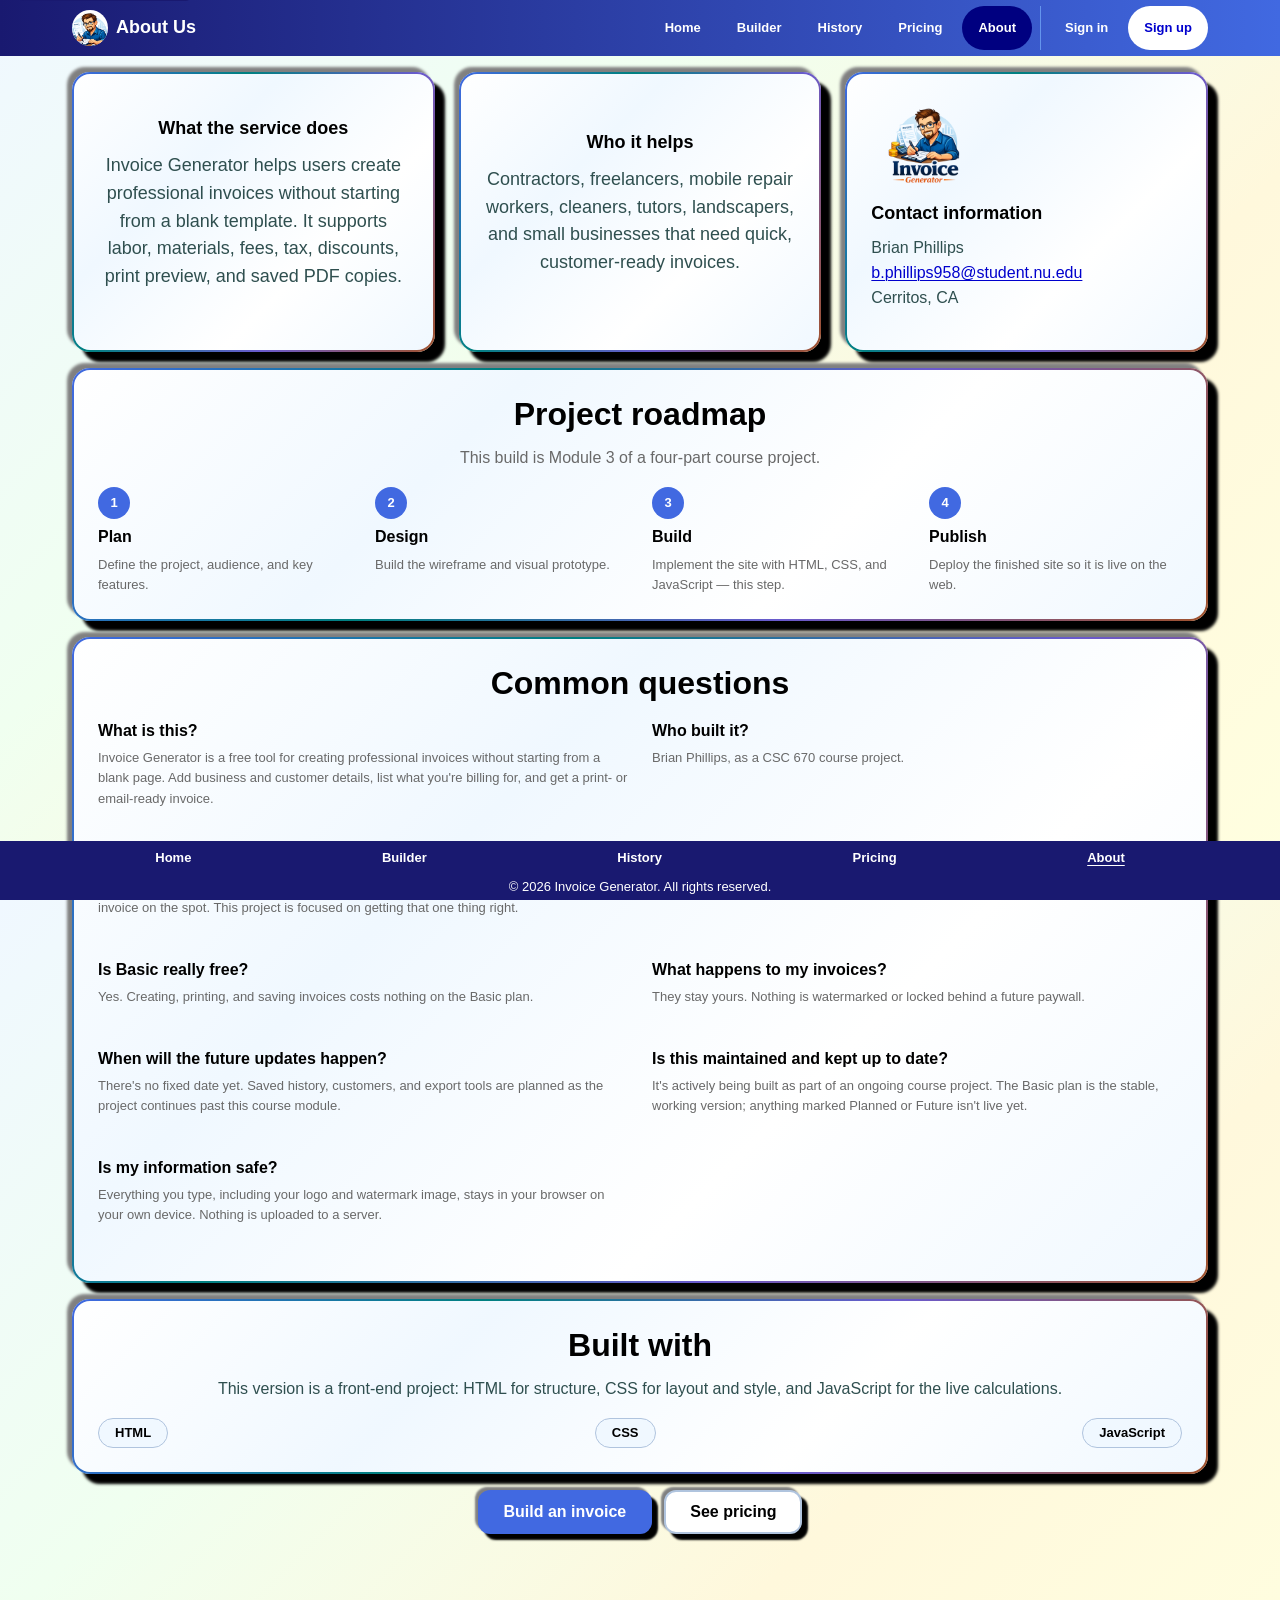
==== about.html @ 306b3587 "Initial project upload" ====
<!DOCTYPE html>
<html lang="en">
<head>
  <meta charset="UTF-8">
  <meta name="viewport" content="width=device-width, initial-scale=1.0">
  <link rel="icon" type="image/png" sizes="32x32" href="assets/favicon-32.png">
  <link rel="apple-touch-icon" sizes="180x180" href="assets/favicon-180.png">
  <title>About | Invoice Generator</title>
  <meta name="description" content="What Invoice Generator does, who it helps, and how this class project is organized.">
  <link rel="stylesheet" href="styles/variables.css">
  <link rel="stylesheet" href="styles/base.css">
  <link rel="stylesheet" href="styles/layout.css">
  <link rel="stylesheet" href="styles/components.css">
  <link rel="stylesheet" href="styles/about.css">
  <link rel="stylesheet" href="styles/print.css" media="print">
</head>
<body>
  <a class="skip-link" href="#main-content">Skip to main content</a>

  <header class="site-header">
    <div class="site-header__bar">
      <a class="site-header__brand" href="index.html"><img src="assets/logo-icon.png" alt="" class="site-header__brand-icon">About Us</a>
      <button type="button" class="nav-toggle" aria-expanded="false" aria-controls="primary-navigation">
        <span class="visually-hidden">Menu</span>
        <span class="nav-toggle__icon" aria-hidden="true"></span>
      </button>
      <nav class="primary-nav" id="primary-navigation" aria-label="Primary">
        <ul class="primary-nav__list">
          <li><a href="index.html">Home</a></li>
          <li><a href="builder.html">Builder</a></li>
          <li><a href="history.html">History</a></li>
          <li><a href="pricing.html">Pricing</a></li>
          <li><a href="about.html" aria-current="page">About</a></li>
          <li class="primary-nav__divider" aria-hidden="true"></li>
          <li><a href="sign-in.html">Sign in</a></li>
          <li><a href="sign-up.html" class="primary-nav__signup">Sign up</a></li>
        </ul>
      </nav>
    </div>
  </header>

  <main class="page-main" id="main-content">
    <div class="container">
      
      <section class="page-section" aria-labelledby="info-heading">
        <h2 class="visually-hidden" id="info-heading">Project details</h2>
        <div class="grid grid--3">
          <div class="card info-card--fill">
            <h3>What the service does</h3>
            <p>Invoice Generator helps users create professional invoices without starting from a blank template. It supports labor, materials, fees, tax, discounts, print preview, and saved PDF copies.</p>
          </div>
          <div class="card info-card--fill">
            <h3>Who it helps</h3>
            <p>Contractors, freelancers, mobile repair workers, cleaners, tutors, landscapers, and small businesses that need quick, customer-ready invoices.</p>
          </div>
          <div class="card">
            <img src="assets/logo-full.png" alt="Invoice Generator" class="about-logo about-logo--in-card">
            <h3>Contact information</h3>
            <p>Brian Phillips<br>
            <a href="mailto:b.phillips958@student.nu.edu">b.phillips958@student.nu.edu</a><br>
            Cerritos, CA</p>
          </div>
        </div>
      </section>

      <section class="page-section" aria-labelledby="roadmap-heading">
        <div class="card">
          <h2 id="roadmap-heading" class="u-text-center">Project roadmap</h2>
          <p class="card__lede u-text-center">This build is Module 3 of a four-part course project.</p>
          <ol class="roadmap">
            <li class="roadmap__item">
              <span class="roadmap__number" aria-hidden="true">1</span>
              <h3 class="roadmap__title">Plan</h3>
              <p class="roadmap__desc">Define the project, audience, and key features.</p>
            </li>
            <li class="roadmap__item">
              <span class="roadmap__number" aria-hidden="true">2</span>
              <h3 class="roadmap__title">Design</h3>
              <p class="roadmap__desc">Build the wireframe and visual prototype.</p>
            </li>
            <li class="roadmap__item is-current">
              <span class="roadmap__number" aria-hidden="true">3</span>
              <h3 class="roadmap__title">Build</h3>
              <p class="roadmap__desc">Implement the site with HTML, CSS, and JavaScript &mdash; this step.</p>
            </li>
            <li class="roadmap__item">
              <span class="roadmap__number" aria-hidden="true">4</span>
              <h3 class="roadmap__title">Publish</h3>
              <p class="roadmap__desc">Deploy the finished site so it is live on the web.</p>
            </li>
          </ol>
        </div>
      </section>

      <section class="page-section" aria-labelledby="faq-heading">
        <div class="card">
          <h2 id="faq-heading" class="u-text-center">Common questions</h2>
          <dl class="faq-grid">
            <div class="faq-item">
              <dt>What is this?</dt>
              <dd>Invoice Generator is a free tool for creating professional invoices without starting from a blank page. Add business and customer details, list what you're billing for, and get a print- or email-ready invoice.</dd>
            </div>
            <div class="faq-item">
              <dt>Who built it?</dt>
              <dd>Brian Phillips, as a CSC 670 course project.</dd>
            </div>
            <div class="faq-item">
              <dt>Why?</dt>
              <dd>Contractors and freelancers often don't have a fast, no-fuss way to put together a clean invoice on the spot. This project is focused on getting that one thing right.</dd>
            </div>
            <div class="faq-item">
              <dt>Can I switch plans later?</dt>
              <dd>Yes. Professional and Business become available to switch into as soon as they launch.</dd>
            </div>
            <div class="faq-item">
              <dt>Is Basic really free?</dt>
              <dd>Yes. Creating, printing, and saving invoices costs nothing on the Basic plan.</dd>
            </div>
            <div class="faq-item">
              <dt>What happens to my invoices?</dt>
              <dd>They stay yours. Nothing is watermarked or locked behind a future paywall.</dd>
            </div>
            <div class="faq-item">
              <dt>When will the future updates happen?</dt>
              <dd>There's no fixed date yet. Saved history, customers, and export tools are planned as the project continues past this course module.</dd>
            </div>
            <div class="faq-item">
              <dt>Is this maintained and kept up to date?</dt>
              <dd>It's actively being built as part of an ongoing course project. The Basic plan is the stable, working version; anything marked Planned or Future isn't live yet.</dd>
            </div>
            <div class="faq-item">
              <dt>Is my information safe?</dt>
              <dd>Everything you type, including your logo and watermark image, stays in your browser on your own device. Nothing is uploaded to a server.</dd>
            </div>
          </dl>
        </div>
      </section>

      <section class="page-section" aria-labelledby="tech-heading">
        <div class="card">
          <h2 id="tech-heading" class="u-text-center">Built with</h2>
          <p class="u-text-center">This version is a front-end project: HTML for structure, CSS for layout and style, and JavaScript for the live calculations.</p>
          <ul class="chip-list chip-list--spread tech-chip-list">
            <li class="chip">HTML</li>
            <li class="chip">CSS</li>
            <li class="chip">JavaScript</li>
          </ul>
        </div>
      </section>

      <section class="page-section" aria-labelledby="about-cta-heading">
        <h2 class="visually-hidden" id="about-cta-heading">Get started</h2>
        <div class="button-row button-row--center">
          <a class="button button--primary" href="builder.html">Build an invoice</a>
          <a class="button button--secondary" href="pricing.html">See pricing</a>
        </div>
      </section>
    </div>
  </main>

  <footer class="site-footer">
    <nav class="site-footer__nav" aria-label="Footer">
      <ul class="site-footer__list">
        <li><a href="index.html">Home</a></li>
        <li><a href="builder.html">Builder</a></li>
        <li><a href="history.html">History</a></li>
        <li><a href="pricing.html">Pricing</a></li>
        <li><a href="about.html" aria-current="page">About</a></li>
      </ul>
    </nav>
    <p class="site-footer__copyright">&copy; 2026 Invoice Generator. All rights reserved.</p>
  </footer>

  <script src="scripts/common.js" defer></script>
</body>
</html>
---- styles/variables.css ----
/*
  Design tokens for the Invoice Generator site.
  Every color value below is a CSS named color on purpose, per project
  requirements. Nothing else in the CSS should hardcode a color directly;
  it should reach for one of these variables instead.
*/

:root {
  /* surfaces */
  --color-page-background: white;
  --gradient-page-background: linear-gradient(135deg, aliceblue, honeydew, cornsilk, lightyellow);
  --color-surface: white;
  --color-surface-tint: aliceblue;
  --color-surface-muted: whitesmoke;

  /* borders and dividers */
  --color-border: lightsteelblue;
  --color-border-strong: cornflowerblue;
  --color-divider: gainsboro;

  /* text */
  --color-text-heading: black;
  --color-text-body: darkslategray;
  --color-text-muted: dimgray;
  --color-text-on-dark: white;
  --color-text-link: mediumblue;

  /* brand */
  --color-brand-primary: royalblue;
  --color-brand-primary-strong: mediumblue;
  --color-brand-primary-dark: navy;
  --color-brand-primary-darkest: midnightblue;

  /* accents, one per feature area so meaning stays consistent site-wide */
  --color-accent-teal: teal;
  --color-accent-green: seagreen;
  --color-accent-purple: slateblue;

  /* status */
  --color-success-background: honeydew;
  --color-success-text: darkgreen;
  --color-danger: crimson;
  --color-danger-background: seashell;

  /* chrome */
  --color-nav-gradient-start: midnightblue;
  --color-nav-gradient-end: royalblue;
  --color-footer-background: midnightblue;

  /* accessibility */
  --color-focus-ring: orangered;

  /* elevation: two-tone offset shadows (light top-left, dark bottom-right)
     used as this site's signature card treatment, scaled by importance.
     Neutral is the default; blue marks the invoice document specifically,
     orange marks calls to action, so the color itself carries meaning
     instead of every shadow being identical. */
  --color-shadow-light: grey;
  --color-shadow-dark: black;
  --color-shadow-blue-light: powderblue;
  --color-shadow-blue-dark: navy;
  --color-shadow-orange-light: navajowhite;
  --color-shadow-orange-dark: saddlebrown;

  --shadow-subtle: -3px -3px 2px var(--color-shadow-light), 6px 6px 2px var(--color-shadow-dark);
  --shadow-card: -5px -5px 3px var(--color-shadow-light), 10px 10px 3px var(--color-shadow-dark);
  --shadow-lifted: -6px -6px 4px var(--color-shadow-light), 14px 14px 4px var(--color-shadow-dark);
  --shadow-pressed: -1px -1px 1px var(--color-shadow-light), 2px 2px 1px var(--color-shadow-dark);

  --shadow-card-blue: -5px -5px 3px var(--color-shadow-blue-light), 10px 10px 3px var(--color-shadow-blue-dark);
  --shadow-lifted-blue: -6px -6px 4px var(--color-shadow-blue-light), 14px 14px 4px var(--color-shadow-blue-dark);
  --shadow-card-orange: -5px -5px 3px var(--color-shadow-orange-light), 10px 10px 3px var(--color-shadow-orange-dark);
  --shadow-lifted-orange: -6px -6px 4px var(--color-shadow-orange-light), 14px 14px 4px var(--color-shadow-orange-dark);

  --color-border-accent-green: seagreen;

  /* shared 4-color brand gradient, used for every card's border and
     background wash so the whole site reads as one consistent palette
     instead of a different treatment per page. Reuses the same four
     accent colors already used elsewhere (brand blue, teal, purple,
     and the orange accent), not new ones. */
  --gradient-brand: linear-gradient(120deg, royalblue, teal, slateblue, sienna);
  --gradient-wash: linear-gradient(135deg, white, aliceblue, white, aliceblue);
  --gradient-muted: linear-gradient(120deg, silver, gainsboro, silver, darkgray);

  /* the one color every numbered circle/badge uses site-wide (workflow
     steps, roadmap steps), so "step 2" doesn't quietly mean something
     different depending on which page it's on */
  --color-step-badge: royalblue;

  /* type */
  --font-family-base: "Segoe UI", Roboto, Helvetica, Arial, sans-serif;
  --font-family-serif: Cambria, "Times New Roman", Georgia, Times, serif;
  --font-size-small: 0.8125rem;
  --font-size-base: 1rem;
  --font-size-medium: 1.125rem;
  --font-size-large: 1.5rem;
  --font-size-xlarge: 2rem;
  --font-size-display: 2.5rem;
  --line-height-base: 1.55;
  --line-height-tight: 1.25;

  /* spacing scale, used instead of one-off pixel values */
  --space-2xs: 0.25rem;
  --space-xs: 0.5rem;
  --space-sm: 0.75rem;
  --space-md: 1rem;
  --space-lg: 1.5rem;
  --space-xl: 2rem;
  --space-2xl: 3rem;

  /* shape */
  --radius-small: 0.5rem;
  --radius-medium: 0.75rem;
  --radius-large: 1.125rem;
  --radius-pill: 999px;

  /* layout */
  --content-max-width: 74rem;
  --header-height: 3.5rem;
}
---- styles/base.css ----
*,
*::before,
*::after {
  box-sizing: border-box;
}

html {
  -webkit-text-size-adjust: 100%;
  scroll-behavior: smooth;
}

@media (prefers-reduced-motion: reduce) {
  html {
    scroll-behavior: auto;
  }

  *,
  *::before,
  *::after {
    animation-duration: 0.01ms !important;
    animation-iteration-count: 1 !important;
    transition-duration: 0.01ms !important;
    scroll-behavior: auto !important;
  }
}

html {
  height: 100%;
}

body {
  margin: 0;
  min-height: 100vh;
  display: flex;
  flex-direction: column;
  background-color: var(--color-page-background);
  background-image: var(--gradient-page-background);
  color: var(--color-text-body);
  font-family: var(--font-family-base);
  font-size: var(--font-size-base);
  line-height: var(--line-height-base);
}

h1,
h2,
h3,
h4 {
  color: var(--color-text-heading);
  line-height: var(--line-height-tight);
  margin: 0 0 var(--space-sm);
}

h1 {
  font-size: var(--font-size-display);
}

h2 {
  font-size: var(--font-size-xlarge);
}

h3 {
  font-size: var(--font-size-medium);
}

p {
  margin: 0 0 var(--space-md);
}

ul,
ol {
  margin: 0;
  padding: 0;
}

img {
  max-width: 100%;
  display: block;
}

a {
  color: var(--color-text-link);
}

a:not([class]) {
  text-decoration-thickness: 0.08em;
  text-underline-offset: 0.15em;
}

button {
  font-family: inherit;
}

table {
  border-collapse: collapse;
  width: 100%;
}

/*
  One consistent focus style for every interactive element on the site.
  Nothing removes this without replacing it, since that is one of the
  fastest ways to fail an accessibility check.
*/
a:focus-visible,
button:focus-visible,
input:focus-visible,
select:focus-visible,
textarea:focus-visible,
[tabindex]:focus-visible {
  outline: 0.2rem solid var(--color-focus-ring);
  outline-offset: 0.2rem;
  border-radius: var(--radius-small);
}

.u-mt-md {
  margin-top: var(--space-md);
}

.u-text-center {
  text-align: center;
}

.visually-hidden {
  position: absolute;
  width: 1px;
  height: 1px;
  padding: 0;
  margin: -1px;
  overflow: hidden;
  clip: rect(0, 0, 0, 0);
  white-space: nowrap;
  border: 0;
}

.skip-link {
  position: absolute;
  left: var(--space-md);
  top: -3rem;
  background-color: var(--color-brand-primary-darkest);
  color: var(--color-text-on-dark);
  padding: var(--space-sm) var(--space-md);
  border-radius: var(--radius-small);
  z-index: 100;
  transition: top 0.15s ease-in-out;
}

.skip-link:focus {
  top: var(--space-md);
}
---- styles/layout.css ----
.container {
  width: 100%;
  max-width: var(--content-max-width);
  margin-left: auto;
  margin-right: auto;
  padding-inline: var(--space-lg);
}

/* header and primary navigation */

.site-header {
  background-image: linear-gradient(to right, var(--color-nav-gradient-start), var(--color-nav-gradient-end));
  color: var(--color-text-on-dark);
  flex-shrink: 0;
  position: sticky;
  top: 0;
  z-index: 50;
}

.site-header a:focus-visible,
.site-header button:focus-visible {
  outline-color: white;
}

.site-header__bar {
  max-width: var(--content-max-width);
  margin-left: auto;
  margin-right: auto;
  padding-inline: var(--space-lg);
  min-height: var(--header-height);
  display: flex;
  align-items: center;
  justify-content: space-between;
  gap: var(--space-md);
}

.site-header__brand {
  display: inline-flex;
  align-items: center;
  gap: var(--space-xs);
  color: var(--color-text-on-dark);
  font-weight: 700;
  font-size: var(--font-size-medium);
  text-decoration: none;
  white-space: nowrap;
}

.site-header__brand-icon {
  width: 2.25rem;
  height: 2.25rem;
  border-radius: 50%;
  flex-shrink: 0;
  background-color: var(--color-surface);
}

.nav-toggle {
  display: block;
  background: none;
  border: 0.125rem solid var(--color-text-on-dark);
  border-radius: var(--radius-small);
  width: 2.75rem;
  height: 2.75rem;
  padding: 0;
  cursor: pointer;
  position: relative;
}

.nav-toggle__icon,
.nav-toggle__icon::before,
.nav-toggle__icon::after {
  position: absolute;
  left: 50%;
  width: 1.4rem;
  height: 0.15rem;
  background-color: var(--color-text-on-dark);
  transform: translateX(-50%);
  transition: transform 0.15s ease-in-out, opacity 0.15s ease-in-out;
}

.nav-toggle__icon {
  top: 50%;
  transform: translate(-50%, -50%);
}

.nav-toggle__icon::before {
  content: "";
  top: -0.45rem;
}

.nav-toggle__icon::after {
  content: "";
  top: 0.45rem;
}

.nav-toggle[aria-expanded="true"] .nav-toggle__icon {
  background-color: transparent;
}

.nav-toggle[aria-expanded="true"] .nav-toggle__icon::before {
  top: 0;
  transform: rotate(45deg);
}

.nav-toggle[aria-expanded="true"] .nav-toggle__icon::after {
  top: 0;
  transform: rotate(-45deg);
}

/* mobile base state: the nav is a hidden panel toggled open by the
   hamburger button, and its links stack full-width for easy tapping */
.primary-nav {
  display: none;
  width: 100%;
  padding-bottom: var(--space-md);
}

.primary-nav.is-open {
  display: block;
}

.primary-nav__list {
  list-style: none;
  display: flex;
  flex-direction: column;
  gap: var(--space-2xs);
}

.primary-nav__list a {
  display: block;
  color: var(--color-text-on-dark);
  text-decoration: none;
  font-weight: 600;
  font-size: var(--font-size-small);
  padding: var(--space-sm) var(--space-md);
  border-radius: var(--radius-pill);
  transition: background-color 0.15s ease-in-out, filter 0.15s ease-in-out;
}

.primary-nav__list a:hover {
  background-color: var(--color-brand-primary-strong);
  filter: brightness(1.15);
}

.primary-nav__list a[aria-current="page"] {
  background-color: var(--color-brand-primary-dark);
}

.primary-nav__divider {
  display: none;
}

.primary-nav__signup {
  background-color: var(--color-surface);
  color: var(--color-brand-primary-strong) !important;
}

.primary-nav__signup:hover {
  background-color: var(--color-surface-muted) !important;
  filter: none !important;
}

.site-header__bar {
  flex-wrap: wrap;
}

/* desktop enhancement: the nav becomes a permanent horizontal bar and
   the hamburger button disappears, since there's room to show it all */
@media (min-width: 56rem) {
  .nav-toggle {
    display: none;
  }

  .primary-nav {
    display: block;
    width: auto;
    padding-bottom: 0;
  }

  .primary-nav__list {
    flex-direction: row;
    flex-wrap: wrap;
    gap: var(--space-2xs);
  }

  .primary-nav__list a {
    display: inline-block;
  }

  .primary-nav__divider {
    display: block;
    width: 0.0625rem;
    align-self: stretch;
    background-color: cornflowerblue;
    margin-left: var(--space-2xs);
    margin-right: var(--space-2xs);
  }

  .site-header__bar {
    flex-wrap: nowrap;
  }
}

/* page shell */

.page-main {
  display: block;
  flex: 1 0 auto;
}

.page-header {
  padding-block: var(--space-lg) var(--space-md);
}

.page-header--tight {
  padding-block: var(--space-md) var(--space-md);
}

.page-header__title {
  margin-bottom: var(--space-xs);
}

.page-header__lede {
  color: var(--color-text-muted);
  max-width: 42rem;
  font-size: var(--font-size-medium);
}

.page-header__lede--wide {
  max-width: 60rem;
}

.page-header--center .page-header__lede {
  margin-left: auto;
  margin-right: auto;
}

.page-section {
  padding-block: var(--space-md);
}

.page-section + .page-section {
  padding-top: 0;
}

.page-section:last-of-type {
  padding-bottom: var(--space-lg);
}

/* footer */

.site-footer {
  background-color: var(--color-footer-background);
  color: var(--color-text-on-dark);
  flex-shrink: 0;
  position: sticky;
  bottom: 0;
  z-index: 50;
}

.site-footer__nav {
  max-width: var(--content-max-width);
  margin-left: auto;
  margin-right: auto;
  padding: var(--space-2xs) var(--space-lg);
}

.site-footer__list {
  list-style: none;
  display: flex;
  flex-wrap: wrap;
  justify-content: space-between;
  gap: var(--space-sm) var(--space-lg);
}

.site-footer__list li {
  flex: 1 1 auto;
  text-align: center;
}

.site-footer__list a {
  color: var(--color-text-on-dark);
  text-decoration: none;
  font-weight: 600;
  font-size: var(--font-size-small);
  padding: 0.2rem var(--space-sm);
  border-radius: var(--radius-pill);
  transition: background-color 0.15s ease-in-out, filter 0.15s ease-in-out;
}

.site-footer__list a:hover {
  background-color: var(--color-brand-primary-strong);
  filter: brightness(1.15);
}

.site-footer__list a[aria-current="page"] {
  text-decoration: underline;
  text-underline-offset: 0.2em;
}

.site-footer__copyright {
  background-color: var(--color-footer-background);
  text-align: center;
  font-size: var(--font-size-small);
  margin: 0;
  padding: 0.2rem;
}

/* generic layout helpers reused across pages */

.grid {
  display: grid;
  gap: var(--space-lg);
}

@media (min-width: 56rem) {
  .grid--3 {
    grid-template-columns: repeat(3, 1fr);
  }

  .grid--4 {
    grid-template-columns: repeat(4, 1fr);
  }
}

.stack {
  display: flex;
  flex-direction: column;
  gap: var(--space-md);
}
---- styles/components.css ----
/* cards */

.card {
  border: 0.125rem solid transparent;
  border-radius: var(--radius-large);
  background-image: var(--gradient-wash), var(--gradient-brand);
  background-origin: border-box;
  background-clip: padding-box, border-box;
  box-shadow: var(--shadow-card);
  padding: var(--space-lg);
}

.card__lede {
  color: var(--color-text-muted);
  margin-bottom: var(--space-md);
}

.card--accent {
  box-shadow: var(--shadow-card-orange);
}

.card--emphasis {
  box-shadow: var(--shadow-lifted);
}

/*
  A muted card drops the gradient entirely in favor of a flat grey look,
  for content that isn't live yet or isn't the highlighted choice, while
  staying just as readable as any other card.
*/
.card--muted {
  background-image: linear-gradient(135deg, var(--color-surface-muted), white, var(--color-surface-muted)), var(--gradient-muted);
  background-origin: border-box;
  background-clip: padding-box, border-box;
  box-shadow: var(--shadow-subtle);
  color: var(--color-text-muted);
}

.card--muted .card__lede,
.card--muted h3,
.card--muted h2 {
  color: var(--color-text-muted);
}

/*
  A diagonal "not built yet" hatch pattern for muted cards that represent
  a specific planned option (like a future pricing tier), rather than
  every muted card generally. Lives on a pseudo-element so it can sit at
  a fixed 50% opacity independent of the card's own background gradient.
*/
.card--striped {
  position: relative;
  overflow: hidden;
}

.card--striped::before {
  content: "";
  position: absolute;
  top: 0;
  right: 0;
  bottom: 0;
  left: 0;
  background-image: repeating-linear-gradient(45deg, grey, grey 0.125rem, transparent 0.125rem, transparent 0.75rem);
  opacity: 0.5;
  pointer-events: none;
  z-index: 0;
}

.card--striped > * {
  position: relative;
  z-index: 1;
}

/* buttons */

.button-row {
  display: flex;
  flex-wrap: wrap;
  gap: var(--space-sm);
}

.button-row--center {
  justify-content: center;
}

.button {
  display: inline-flex;
  align-items: center;
  justify-content: center;
  gap: var(--space-xs);
  border-radius: var(--radius-medium);
  border: 0.125rem solid transparent;
  font-weight: 700;
  font-size: var(--font-size-base);
  padding: var(--space-sm) var(--space-lg);
  cursor: pointer;
  text-decoration: none;
  line-height: 1;
  box-shadow: var(--shadow-subtle);
  transition: box-shadow 0.1s ease-in-out, transform 0.1s ease-in-out;
}

.button:hover:not(:disabled) {
  filter: brightness(1.08);
  transform: translateY(-0.0625rem);
}

.button:active:not(:disabled) {
  box-shadow: var(--shadow-pressed);
  transform: translate(0.125rem, 0.125rem);
  filter: none;
}

.button:disabled {
  box-shadow: none;
  cursor: not-allowed;
  opacity: 0.6;
}

.button--primary {
  background-color: var(--color-brand-primary);
  color: var(--color-text-on-dark);
}

.button--primary:hover:not(:disabled) {
  background-color: var(--color-brand-primary-strong);
}

.button--secondary {
  background-color: var(--color-surface);
  border-color: var(--color-border);
  color: var(--color-text-heading);
}

.button--secondary:hover:not(:disabled) {
  background-color: var(--color-surface-muted);
  border-color: var(--color-border-strong);
  filter: none;
}

.button--ghost {
  background-color: var(--color-surface);
  border-color: var(--color-brand-primary);
  color: var(--color-brand-primary);
}

.button--ghost:hover:not(:disabled) {
  background-color: var(--color-surface-muted);
  filter: none;
}

.button--danger {
  background-color: var(--color-surface);
  border-color: var(--color-danger);
  color: var(--color-danger);
}

.button--danger:hover:not(:disabled) {
  background-color: var(--color-danger-background);
}

.button--small {
  font-size: var(--font-size-small);
  padding: var(--space-2xs) var(--space-sm);
}

.button--full {
  width: 100%;
}

/* badges and pills */

.badge {
  display: inline-flex;
  align-items: center;
  border-radius: var(--radius-pill);
  font-weight: 700;
  font-size: var(--font-size-small);
  padding: var(--space-2xs) var(--space-sm);
  border: 0.0625rem solid transparent;
}

.badge--selected {
  background-color: var(--color-surface-tint);
  border-color: var(--color-brand-primary);
  color: var(--color-brand-primary-strong);
}

.badge--planned {
  background-color: var(--color-surface-muted);
  border-color: var(--color-border);
  color: var(--color-text-muted);
}

.future-banner {
  background-image: linear-gradient(120deg, saddlebrown, sienna, firebrick);
  border-radius: var(--radius-medium);
  padding: var(--space-sm) var(--space-lg);
  margin-top: var(--space-lg);
  text-align: center;
}

.future-banner__text {
  color: white;
  font-weight: 800;
  letter-spacing: 0.06em;
  text-transform: uppercase;
  margin: 0;
  font-size: var(--font-size-base);
}

.chip-list {
  list-style: none;
  display: flex;
  flex-wrap: wrap;
  gap: var(--space-xs);
}

.chip-list--spread {
  justify-content: space-between;
}

.chip {
  display: inline-block;
  background-color: var(--color-surface-tint);
  border: 0.0625rem solid var(--color-border);
  border-radius: var(--radius-pill);
  padding: var(--space-2xs) var(--space-md);
  font-size: var(--font-size-small);
  font-weight: 600;
  color: var(--color-text-heading);
}

/* feature and icon list items */

.icon-dot {
  width: 0.65rem;
  height: 0.65rem;
  border-radius: 50%;
  display: inline-block;
  flex-shrink: 0;
}

.icon-dot--primary {
  background-color: var(--color-brand-primary);
}

.icon-dot--teal {
  background-color: var(--color-accent-teal);
}

.icon-dot--green {
  background-color: var(--color-accent-green);
}

.icon-dot--purple {
  background-color: var(--color-accent-purple);
}

.feature-list {
  list-style: none;
  display: flex;
  flex-direction: column;
  gap: var(--space-md);
}

.feature-list__item {
  display: flex;
  gap: var(--space-sm);
  align-items: flex-start;
}

.feature-list__item .icon-dot {
  margin-top: 0.4em;
}

.feature-list__desc {
  margin: 0;
  color: var(--color-text-muted);
  font-size: var(--font-size-small);
}

.feature-list--row .feature-list__desc {
  font-size: 1.625rem;
  font-weight: 600;
  color: var(--color-text-heading);
}

.feature-list--row .feature-list__item .icon-dot {
  width: 1rem;
  height: 1rem;
  margin-top: 0.5em;
}

.feature-list--row {
  flex-direction: row;
  flex-wrap: wrap;
  justify-content: space-evenly;
  gap: var(--space-md) var(--space-xl);
}

/* form fields */

.field {
  display: flex;
  flex-direction: column;
  gap: var(--space-2xs);
  margin-bottom: var(--space-md);
}

.field__label {
  font-weight: 700;
  font-size: var(--font-size-small);
  color: var(--color-text-heading);
}

.field__hint {
  font-size: var(--font-size-small);
  color: var(--color-text-muted);
}

.field__error {
  font-size: var(--font-size-small);
  color: var(--color-danger);
  display: none;
}

.field.has-error .field__error {
  display: block;
}

.field.has-error .field__input {
  border-color: var(--color-danger);
}

.field__input,
.field__select {
  font: inherit;
  padding: var(--space-sm) var(--space-md);
  border-radius: var(--radius-small);
  border: 0.0625rem solid var(--color-border);
  background-color: var(--color-surface);
  color: var(--color-text-body);
  width: 100%;
  transition: background-color 0.15s ease-in-out, box-shadow 0.15s ease-in-out;
}

.field__input:focus-visible,
.field__select:focus-visible {
  border-color: var(--color-brand-primary);
  background-color: var(--color-surface-tint);
  box-shadow: 0 0 0 0.2rem var(--color-surface-tint);
}

.field__input--qty {
  width: 4.5rem;
}

.field__input--rate {
  width: 5.5rem;
}

.field-row {
  display: grid;
  gap: var(--space-md);
}

@media (min-width: 40rem) {
  .field-row--2 {
    grid-template-columns: repeat(2, 1fr);
  }

  .field-row--3 {
    grid-template-columns: repeat(3, 1fr);
  }
}

fieldset {
  border: 0;
  padding: 0;
  margin: 0 0 var(--space-xl);
}

legend {
  font-weight: 700;
  font-size: var(--font-size-medium);
  color: var(--color-text-heading);
  padding: 0;
  margin-bottom: var(--space-2xs);
  width: 100%;
}

.legend-lede {
  font-weight: 400;
  font-size: var(--font-size-small);
  color: var(--color-text-muted);
  display: block;
  margin-bottom: var(--space-md);
}

/* tables */

.data-table {
  width: 100%;
  border: 0.0625rem solid var(--color-border);
  border-radius: var(--radius-medium);
  overflow: hidden;
}

.data-table th,
.data-table td {
  text-align: left;
  padding: var(--space-sm);
  font-size: var(--font-size-small);
  border-bottom: 0.0625rem solid var(--color-divider);
}

.data-table thead th {
  background-color: var(--color-surface-tint);
  color: var(--color-text-muted);
  text-transform: uppercase;
  letter-spacing: 0.04em;
  font-size: 0.7rem;
}

.data-table tbody tr:last-child td {
  border-bottom: 0;
}

.data-table td.is-numeric,
.data-table th.is-numeric {
  text-align: right;
}

.data-table__remove {
  background: none;
  border: 0;
  color: var(--color-danger);
  cursor: pointer;
  font-weight: 700;
  font-size: var(--font-size-small);
  padding: var(--space-2xs) var(--space-xs);
}

.data-table__field-label {
  position: absolute;
  width: 1px;
  height: 1px;
  padding: 0;
  margin: -1px;
  overflow: hidden;
  clip: rect(0, 0, 0, 0);
  white-space: nowrap;
  border: 0;
}

/*
  Below this width, six columns of inputs in one table row stop being
  readable no matter how the space is divided, so each item becomes its
  own labeled card instead. The field labels (hidden in the table view
  because the column headers already say what they are) become real
  visible text here, since the column headers are gone.
*/
/*
  The items table is always laid out as one labeled card per row rather
  than a traditional multi-column table. A compact table needs roughly
  820px of its own width to stay readable, but once the page is wide
  enough to show the two-column builder layout, the table's column only
  gets about 55-60% of the viewport - which stays below that safe width
  all the way from a 1024px tablet up through common 1366px and 1440px
  laptop screens. Rather than a breakpoint that quietly breaks again on
  ordinary laptops, the readable layout is just the layout, always.
*/
#items-table thead {
  display: none;
}

#items-table,
#items-table tbody,
#items-table tr,
#items-table td {
  display: block;
  width: 100%;
}

#items-table {
  border: none;
}

#items-table tr {
  border: 0.125rem solid var(--color-border-accent-green);
  border-radius: var(--radius-medium);
  padding: var(--space-md);
  margin-bottom: var(--space-md);
}

#items-table td {
  border-bottom: none;
  padding: var(--space-xs) 0;
  text-align: left;
}

#items-table .field__input--qty,
#items-table .field__input--rate {
  width: 100%;
}

#items-table .data-table__field-label {
  position: static;
  width: auto;
  height: auto;
  padding: 0;
  margin: 0 0 var(--space-2xs);
  overflow: visible;
  clip: auto;
  white-space: normal;
  display: block;
  font-weight: 700;
  font-size: var(--font-size-small);
  color: var(--color-text-muted);
}

/* status text used inside the totals summary */

.totals {
  display: flex;
  flex-direction: column;
  gap: var(--space-xs);
  margin-top: var(--space-md);
}

.totals__row {
  display: flex;
  justify-content: space-between;
  font-size: var(--font-size-small);
  color: var(--color-text-muted);
}

.totals__row--final {
  font-size: var(--font-size-medium);
  font-weight: 700;
  color: var(--color-text-heading);
  border-top: 0.0625rem solid var(--color-divider);
  padding-top: var(--space-sm);
  margin-top: var(--space-2xs);
}

/* a set of native radio inputs styled as a segmented control, reused for
   invoice design, logo position, and spacing density */

.option-picker {
  display: flex;
  flex-wrap: wrap;
  gap: var(--space-sm);
}

.option-picker__choice {
  position: relative;
  cursor: pointer;
}

.option-picker__choice input {
  position: absolute;
  opacity: 0;
  width: 1px;
  height: 1px;
}

.option-picker__choice span {
  display: inline-block;
  padding: var(--space-sm) var(--space-lg);
  border: 0.125rem solid var(--color-border);
  border-radius: var(--radius-medium);
  font-weight: 700;
  font-size: var(--font-size-small);
  color: var(--color-text-heading);
  transition: border-color 0.15s ease-in-out, background-color 0.15s ease-in-out;
}

.option-picker__choice:hover span {
  border-color: var(--color-border-strong);
}

.option-picker__choice input:checked + span {
  border-color: var(--color-brand-primary);
  background-color: var(--color-surface-tint);
  color: var(--color-brand-primary-strong);
}

.option-picker__choice input:focus-visible + span {
  outline: 0.2rem solid var(--color-focus-ring);
  outline-offset: 0.2rem;
}

/* checkbox toggles used throughout the Formatting section */

.toggle-list {
  display: flex;
  flex-direction: column;
  gap: var(--space-sm);
  margin-bottom: var(--space-lg);
}

.toggle-row {
  display: flex;
  align-items: flex-start;
  gap: var(--space-sm);
}

.toggle-row input {
  margin-top: 0.2rem;
  flex-shrink: 0;
}

.toggle-row__text {
  display: flex;
  flex-direction: column;
}

.toggle-row__label {
  font-weight: 700;
  font-size: var(--font-size-small);
  color: var(--color-text-heading);
}

.toggle-row__hint {
  font-size: var(--font-size-small);
  color: var(--color-text-muted);
}

.format-group {
  margin-bottom: var(--space-lg);
}

.format-group__label {
  display: block;
  font-weight: 700;
  font-size: var(--font-size-small);
  color: var(--color-text-heading);
  margin-bottom: var(--space-sm);
}

/* watermark opacity slider */

.opacity-control {
  display: flex;
  align-items: center;
  gap: var(--space-md);
  max-width: 24rem;
}

.opacity-control input[type="range"] {
  flex: 1;
  accent-color: var(--color-brand-primary);
}

.opacity-control__value {
  font-weight: 700;
  font-size: var(--font-size-small);
  color: var(--color-text-heading);
  min-width: 3rem;
  text-align: right;
}

/* step indicator used on the builder page */

.step-list {
  list-style: none;
  display: grid;
  grid-template-columns: repeat(2, 1fr);
  gap: var(--space-sm);
  margin-bottom: var(--space-xl);
}

@media (min-width: 30rem) {
  .step-list {
    grid-template-columns: repeat(3, 1fr);
  }
}

@media (min-width: 48rem) {
  .step-list {
    grid-template-columns: repeat(6, 1fr);
  }
}

.step-list__link {
  display: flex;
  align-items: center;
  gap: var(--space-xs);
  justify-content: center;
  border: 0.125rem solid var(--color-border);
  border-radius: var(--radius-pill);
  padding: var(--space-sm) var(--space-sm);
  text-decoration: none;
  color: var(--color-text-muted);
  font-weight: 700;
  font-size: var(--font-size-small);
  transition: border-color 0.15s ease-in-out, background-color 0.15s ease-in-out;
}

.step-list__link:hover {
  border-color: var(--color-border-strong);
  background-color: var(--color-surface-tint);
}

.step-list__number {
  width: 1.5rem;
  height: 1.5rem;
  border-radius: 50%;
  background-color: var(--color-surface-muted);
  color: var(--color-text-muted);
  display: inline-flex;
  align-items: center;
  justify-content: center;
  font-size: 0.75rem;
  flex-shrink: 0;
}
---- styles/about.css ----
.roadmap {
  list-style: none;
  display: grid;
  gap: var(--space-lg);
}

@media (min-width: 56rem) {
  .roadmap {
    grid-template-columns: repeat(4, 1fr);
  }
}

.roadmap__item {
  display: flex;
  flex-direction: column;
  gap: var(--space-xs);
}

.roadmap__number {
  width: 2rem;
  height: 2rem;
  border-radius: 50%;
  background-color: var(--color-step-badge);
  color: var(--color-text-on-dark);
  display: inline-flex;
  align-items: center;
  justify-content: center;
  font-weight: 700;
  font-size: var(--font-size-small);
}

.roadmap__title {
  margin: 0;
  font-size: var(--font-size-base);
}

.roadmap__desc {
  margin: 0;
  color: var(--color-text-muted);
  font-size: var(--font-size-small);
}

.tech-chip-list {
  margin-top: var(--space-md);
}

.about-logo {
  display: block;
  max-width: 16rem;
  margin-left: auto;
  margin-right: auto;
  margin-bottom: var(--space-md);
}

.about-logo--in-card {
  max-width: 7rem;
  margin-left: 0;
  margin-right: 0;
}

.faq-grid {
  display: grid;
  gap: var(--space-lg);
}

@media (min-width: 56rem) {
  .faq-grid {
    grid-template-columns: repeat(2, 1fr);
  }
}

.faq-item dt {
  font-weight: 700;
  color: var(--color-text-heading);
  margin-bottom: var(--space-2xs);
}

.faq-item dd {
  margin: 0 0 var(--space-md);
  color: var(--color-text-muted);
  font-size: var(--font-size-small);
}

.info-card--fill {
  display: flex;
  flex-direction: column;
  justify-content: center;
  text-align: center;
}

.info-card--fill p {
  font-size: var(--font-size-medium);
}
---- styles/print.css ----
@media print {
  .site-header,
  .site-footer,
  .skip-link,
  .no-print {
    display: none !important;
  }

  body {
    background-color: var(--color-page-background);
    background-image: none;
    display: block;
  }

  .page-main {
    min-height: 0;
  }

  .container {
    max-width: none;
    padding-inline: 0;
  }

  .print-layout,
  .builder-layout {
    display: block;
  }

  #invoice-print-area {
    background-color: var(--color-page-background);
    border-radius: 0;
    padding: 0;
  }

  .invoice {
    border: none;
    box-shadow: none;
    padding: 0;
  }

  @page {
    margin: 0.6in;
  }
}
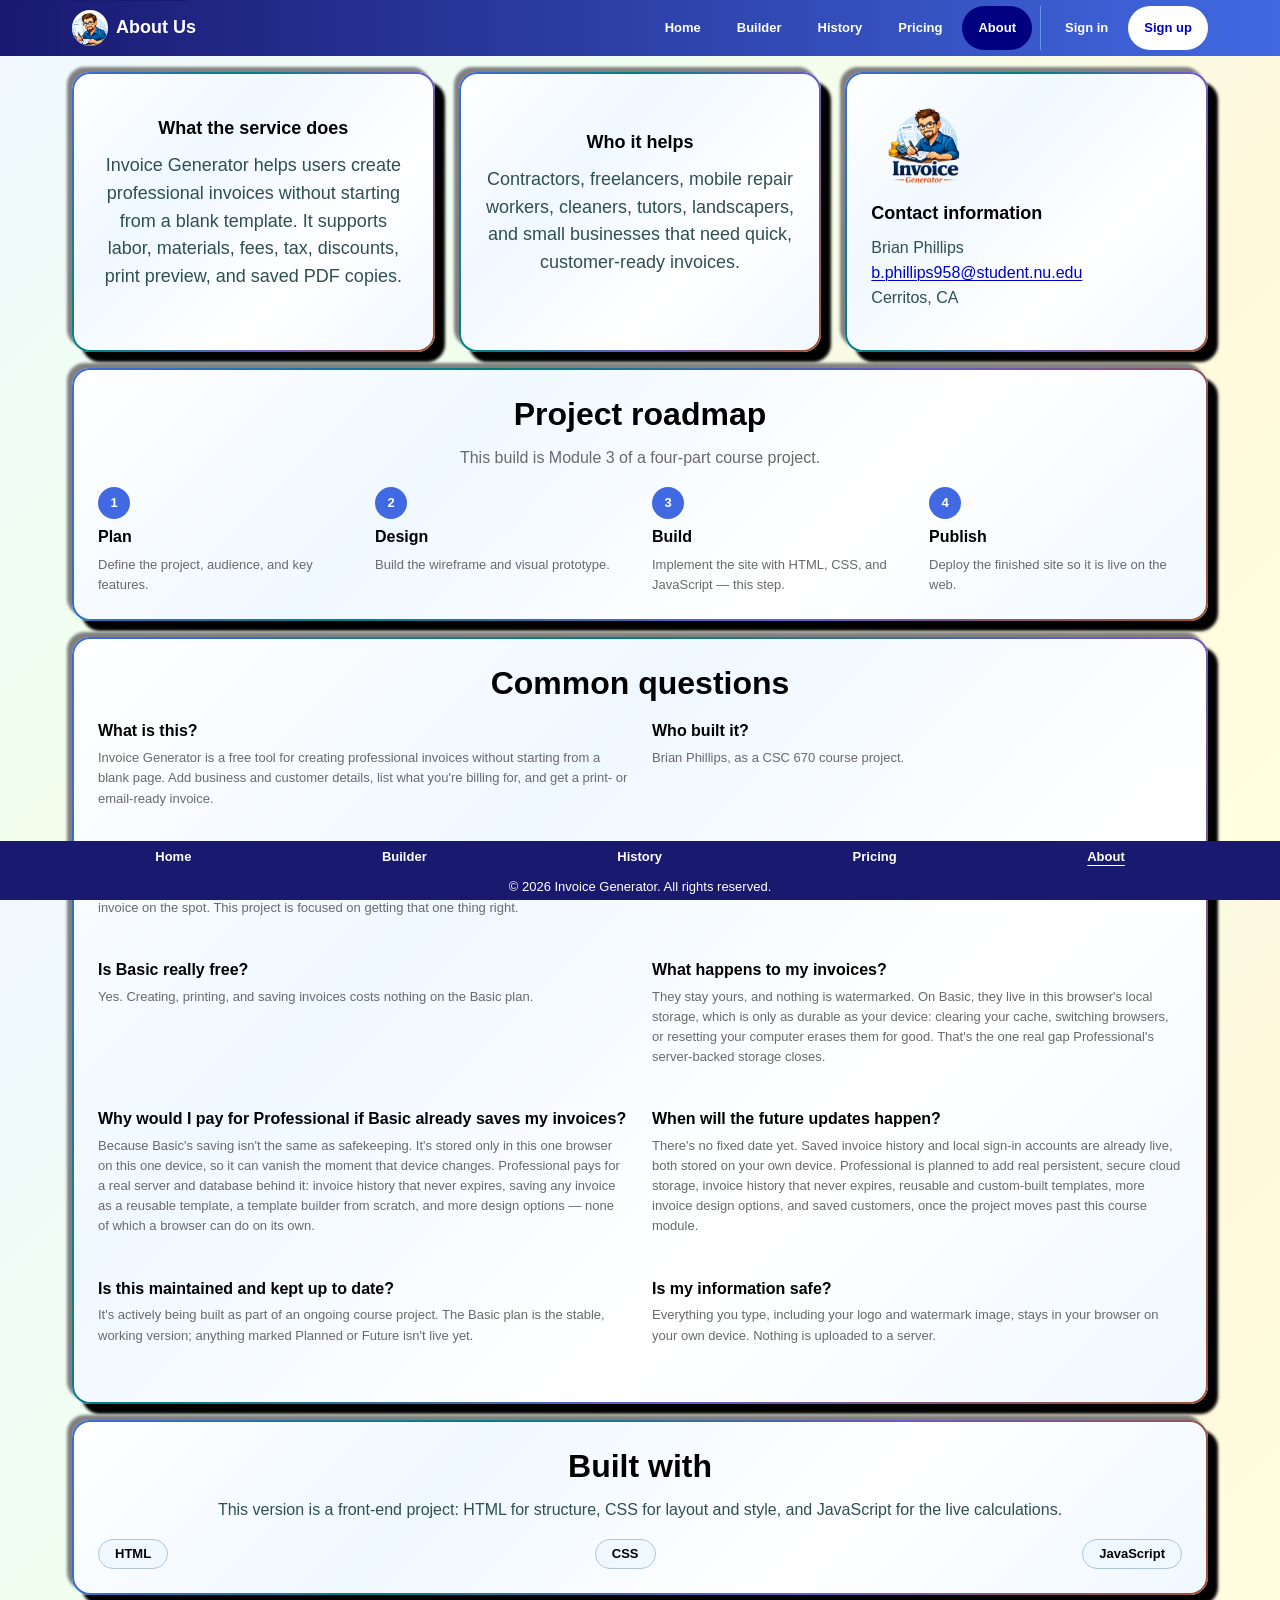
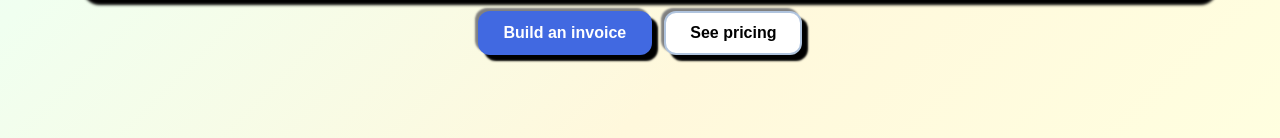
==== commit 88bca2d1: "Updated Signup Signin and print preview. Also changed pages to darker font and removed stripes from " ====
--- a/about.html
+++ b/about.html
@@ -41,6 +41,7 @@
 
   <main class="page-main" id="main-content">
     <div class="container">
+      <h1 class="visually-hidden">About us</h1>
       
       <section class="page-section" aria-labelledby="info-heading">
         <h2 class="visually-hidden" id="info-heading">Project details</h2>
@@ -118,11 +119,15 @@
             </div>
             <div class="faq-item">
               <dt>What happens to my invoices?</dt>
-              <dd>They stay yours. Nothing is watermarked or locked behind a future paywall.</dd>
+              <dd>They stay yours, and nothing is watermarked. On Basic, they live in this browser's local storage, which is only as durable as your device: clearing your cache, switching browsers, or resetting your computer erases them for good. That's the one real gap Professional's server-backed storage closes.</dd>
+            </div>
+            <div class="faq-item">
+              <dt>Why would I pay for Professional if Basic already saves my invoices?</dt>
+              <dd>Because Basic's saving isn't the same as safekeeping. It's stored only in this one browser on this one device, so it can vanish the moment that device changes. Professional pays for a real server and database behind it: invoice history that never expires, saving any invoice as a reusable template, a template builder from scratch, and more design options &mdash; none of which a browser can do on its own.</dd>
             </div>
             <div class="faq-item">
               <dt>When will the future updates happen?</dt>
-              <dd>There's no fixed date yet. Saved history, customers, and export tools are planned as the project continues past this course module.</dd>
+              <dd>There's no fixed date yet. Saved invoice history and local sign-in accounts are already live, both stored on your own device. Professional is planned to add real persistent, secure cloud storage, invoice history that never expires, reusable and custom-built templates, more invoice design options, and saved customers, once the project moves past this course module.</dd>
             </div>
             <div class="faq-item">
               <dt>Is this maintained and kept up to date?</dt>
@@ -172,5 +177,6 @@
   </footer>
 
   <script src="scripts/common.js" defer></script>
+  <script src="scripts/invoice-data.js" defer></script>
 </body>
 </html>
